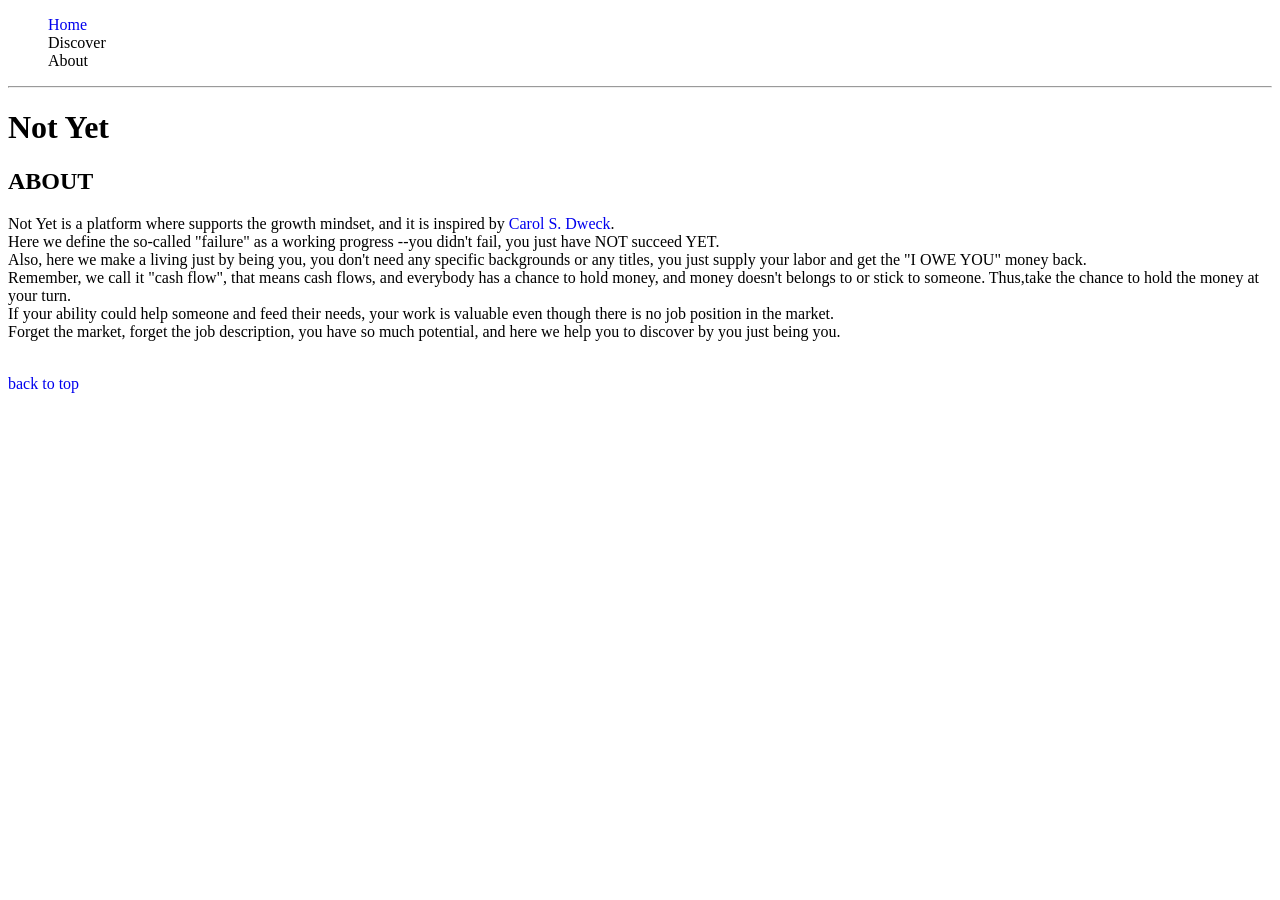
==== index.html @ 68d7e220 "Add new HTML and CSS files for the homepage Add structure pages to improve responsive experience. * " ====
<!DOCTYPE html>
<html lang="en">

<head>
    <meta charset="UTF-8">
    <meta name="viewport" content="width=device-width, initial-scale=1.0">
    <title>Landing Page</title>
    <link rel="stylesheet" href="style.css">
</head>

<body id="top">
    <header>
        <nav>
            <ul>
                <li><a href=index.html>Home</a></li>
                <li>Discover</li>
                <li>About</li>
            </ul>
        </nav>
        <hr>
        <h1>Not Yet</h1>
    </header>
    <section>
        <h2>ABOUT</h2>
        <p>
            Not Yet is a platform where supports the growth mindset, and it is inspired by <span><a
                    href="https://en.wikipedia.org/wiki/Carol_Dweck" target="_blank">Carol S. Dweck</a></span>. <br>
            Here we define the so-called "failure" as a working progress --you didn't fail, you just have NOT succeed
            YET. <br>Also, here we make a living just by being you, you don't need any specific backgrounds or any
            titles, you just supply your labor and get the "I OWE YOU" money back.<br>
            Remember, we call it "cash flow", that means cash flows, and everybody has a chance to hold money, and money
            doesn't belongs to or stick to someone. Thus,take the chance to hold the money at your
            turn.<br> If your ability could help someone and feed their needs, your work is valuable even though there
            is no job position in the market.<br>
            Forget the market, forget the job description, you have so much potential, and here we help you to discover
            by you just being you.
        </p>
        <img src="">
    </section>
    <a href="#top">back to top</a>
</body>

</html>
---- style.css ----
@media screen and (prefers-reduced-motion: no-preference) {
    html {
      scroll-behavior: smooth;
    }
  }
a{
    text-decoration: none;
} 
ul{
    list-style-type:none;
}
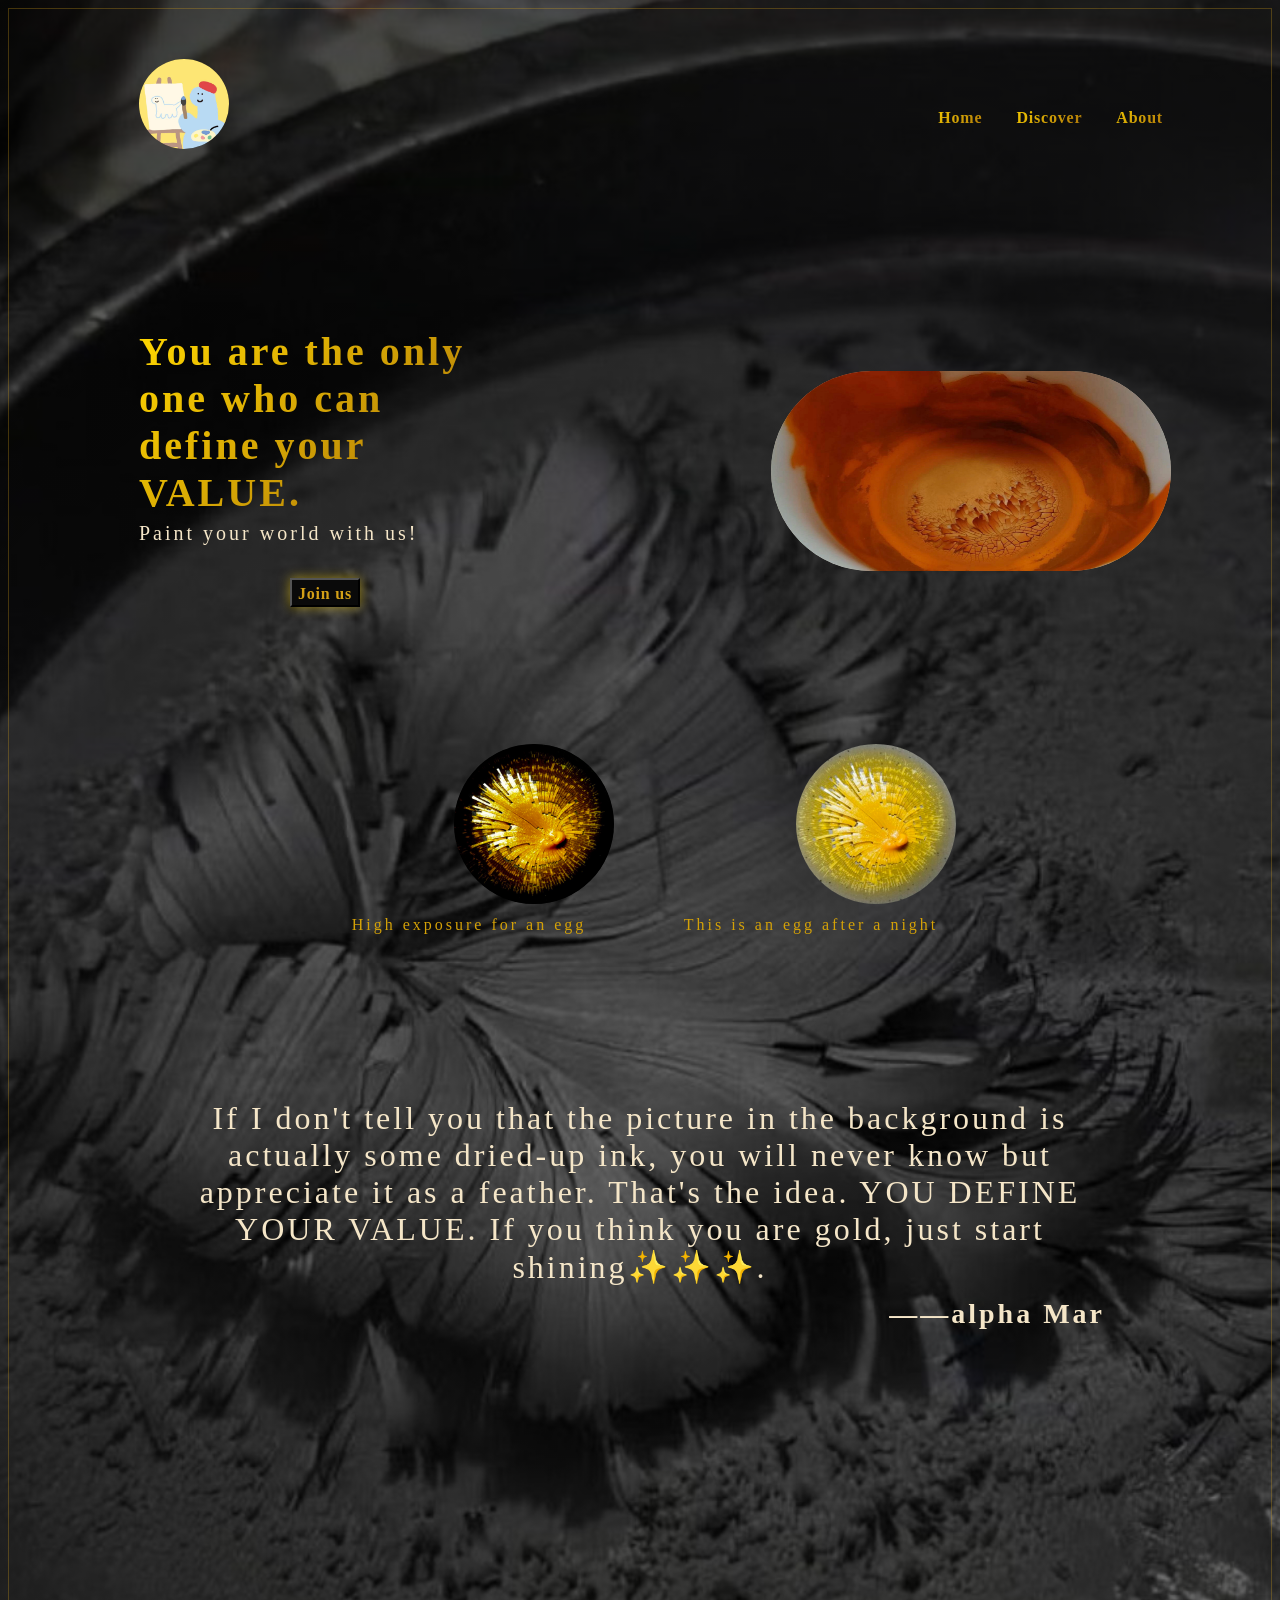
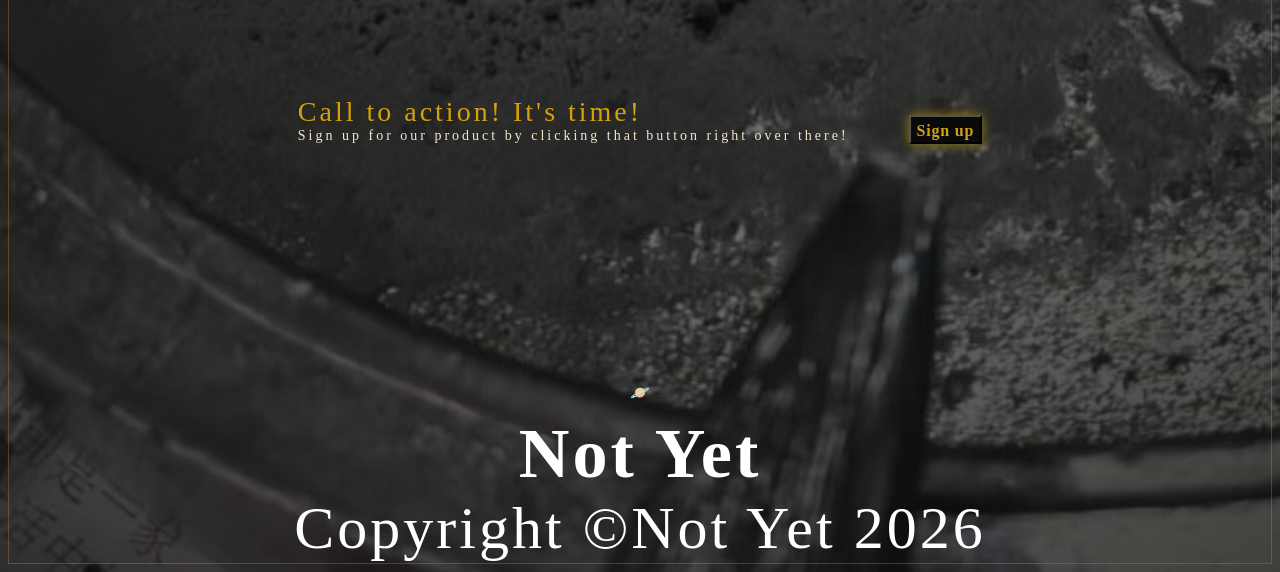
==== commit 40ca76d3: "Add all files for the first edition for the landing page" ====
--- a/index.html
+++ b/index.html
@@ -5,39 +5,100 @@
     <meta charset="UTF-8">
     <meta name="viewport" content="width=device-width, initial-scale=1.0">
     <title>Landing Page</title>
+    <link rel="icon" type="image/png" href="images/miniG.jpg">
     <link rel="stylesheet" href="style.css">
 </head>
 
 <body id="top">
-    <header>
-        <nav>
-            <ul>
-                <li><a href=index.html>Home</a></li>
-                <li>Discover</li>
-                <li>About</li>
-            </ul>
+    <!-- header part -->
+    <!-- nav part -->
+    <header class="left-right">
+        <nav class="main-nav">
+            <div class="header-logo">
+                <img src="images/favicon.jpg">
+            </div>
+            <div class="links">
+                <ul>
+                    <li><a href="index.html">Home</a></li>
+                    <li><a href="discover.html">Discover</a></li>
+                    <li><a href="about.html">About</a></li>
+                </ul>
+            </div>
         </nav>
-        <hr>
-        <h1>Not Yet</h1>
-    </header>
-    <section>
-        <h2>ABOUT</h2>
-        <p>
-            Not Yet is a platform where supports the growth mindset, and it is inspired by <span><a
-                    href="https://en.wikipedia.org/wiki/Carol_Dweck" target="_blank">Carol S. Dweck</a></span>. <br>
-            Here we define the so-called "failure" as a working progress --you didn't fail, you just have NOT succeed
-            YET. <br>Also, here we make a living just by being you, you don't need any specific backgrounds or any
-            titles, you just supply your labor and get the "I OWE YOU" money back.<br>
-            Remember, we call it "cash flow", that means cash flows, and everybody has a chance to hold money, and money
-            doesn't belongs to or stick to someone. Thus,take the chance to hold the money at your
-            turn.<br> If your ability could help someone and feed their needs, your work is valuable even though there
-            is no job position in the market.<br>
-            Forget the market, forget the job description, you have so much potential, and here we help you to discover
-            by you just being you.
-        </p>
-        <img src="">
-    </section>
-    <a href="#top">back to top</a>
+        <!-- hero part  -->
+        <section class="hero-part">
+            <div class="left-desc">
+                <div class="hero-main-text">
+                    <div>You are the only one who can define your <span>VALUE</span>.
+                    </div>
+                </div>
+                <div class="hero-secondary-text">
+                    Paint your world with us!
+                </div>
+
+                <div class="button">
+                    <button><span class="button-text"><a href="">Join us</a></span></button>
+                </div>
+            </div>
+            <div class="right-desc">
+                <div class="image-container">
+                    <img class="big-image" src="images/fire-mountain.jpg">
+                </div>
+            </div>
+        </section>
+        <!--information part-->
+        <section class="information-part">
+            <div class="small-containers">
+                <div class="box">
+                    <img src="images/burst.jpg">
+                    <div class="subtext">High exposure for an egg</div>
+                </div>
+
+                <div class="box">
+                    <img src="images/miniG.jpg">
+                    <div class="subtext">This is an egg after a night</div>
+                </div>
+            </div>
+        </section>
+        <!-- quotation part -->
+        <section>
+            <div class="quotation">
+                <div class="q-box">
+                    <div class="q-text">If I don't tell you that the picture in the background is actually some dried-up
+                        ink, you will
+                        never
+                        know but appreciate it as a feather. That's the idea.
+                        YOU DEFINE YOUR VALUE. If you think you are gold,
+                        just start shining✨✨✨.</div>
+                    <div class="q-sign"><strong>——alpha Mar</strong></div>
+                </div>
+            </div>
+        </section>
+        <!--part before footer-->
+        <section class="last-section">
+            <div class="last">
+                <div>
+                    <div class="last-text">
+                        <div class="last-desc">Call to action! It's time!
+                            <div class="small-text">Sign up for our product by clicking that button right over there!
+                            </div>
+                        </div>
+                    </div>
+                </div>
+                <div>
+                    <button class="button"><span class="button-text"><a href>Sign up</a></span></button>
+                </div>
+            </div>
+        </section>
+        <!-- footer -->
+        <a href="#top"><strong>🪐</strong></a>
+        <footer>
+            <h3>Not Yet</h3>
+            <div class="footer-text">
+                Copyright ©️Not Yet 2026
+            </div>
+        </footer>
+
 </body>
 
 </html>
--- a/style.css
+++ b/style.css
@@ -1,11 +1,235 @@
+@import url('https://fonts.googleapis.com/css?family=Raleway:300,400')
 @media screen and (prefers-reduced-motion: no-preference) {
     html {
       scroll-behavior: smooth;
     }
   }
+/* header part */
+nav{
+    display: flex;
+    justify-content: space-between;
+    align-items: center;
+    margin:0;
+    padding:0;
+}
+.header-logo img{
+    display: flex;
+    align-items:center;
+    margin-left:130px;
+    height:90px;
+    width:90px;
+    box-shadow: inset 0 0 20px 10px #0a0a0a; /* Use your background color */
+    border-radius: 60px;  
+}
+ul{
+    display: flex;
+    list-style-type:none;
+    gap: 18px;
+    margin-right: 100px;
+}
+nav li{
+    display: inline;
+}
+nav a{
+    display: inline-block;
+    padding: 0.5em;
+    background: linear-gradient(135deg, #FFD700, #A0670A);
+-webkit-background-clip: text;
+-webkit-text-fill-color: transparent;
+}
+nav a:hover{
+    background-color:#F5E6C8;
+}
 a{
     text-decoration: none;
+    font-weight: bold;
+    font-size: 16px;
+    color: #D4A017;
+    letter-spacing: 0.05em;
+    transition: background-color 0.3s ease;
 } 
-ul{
-    list-style-type:none;
-}+/* hero part */
+    /* background image */
+body{
+    background-image: url("images/bgoleden.jpg");
+    background-color: #0D0D0D;
+    background-repeat: no-repeat;
+    background-size: cover;
+    background-position: center;
+    background-attachment: fixed;
+    background: radial-gradient(circle, rgba(0,0,0,0.3) 0%, rgba(0,0,0,0.75) 100%),
+            url('images/blackfeather.jpg') center/cover no-repeat;
+    letter-spacing: 0.05em;
+    box-sizing:border-box;
+}
+/* below nav part */
+.hero-part{
+    display: flex;
+    justify-content: space-between;
+    align-items: center;
+} 
+.left-desc{
+    display: flex;
+    flex-direction: column;
+    padding:130px;
+}
+.right-desc{
+    display: flex;
+    margin-right:100px;
+}
+button{
+    box-shadow: 0 0 12px rgba(255, 215, 0, 0.5);
+    margin-top:6px;
+    font-size: 20px;
+    background-color:#0a0a0a;;
+    color:#F0EAD6;
+    font-family:"Cormorant Garamond", serif;
+}
+button:hover{
+    box-shadow: 0 0 12px rgba(255, 215, 0, 0.5);
+}
+.hero-main-text{
+    font-family:"Cormorant Garamond", serif;
+    text-align:left;
+    font-size:40px;
+    font-weight:bold;
+    color:#D4A017;
+    background: linear-gradient(135deg, #FFD700, #A0670A);
+-webkit-background-clip: text;
+-webkit-text-fill-color: transparent;
+}  
+
+.hero-secondary-text{
+    font-size:20px;
+    text-align:left;
+    margin-top:6px;
+    color:#F5E6C8;
+}
+.big-image{
+    display: flex;
+    height:200px;
+    width:400px;
+    border-radius: 100px; 
+    box-shadow: inset 0 0 20px 10px #F5E6C8;
+    flex:1;
+}
+/* information part */
+section .desc{
+    color:#D4A017;
+    font-weight: bold;
+    display: flex;
+    justify-content: center;
+    align-items: center;
+    margin-left: 60px;
+    font-size:40px;
+    padding-bottom:30px;
+    font-family:"Raleway", sans-serif;
+}
+.small-containers{
+    display: flex;
+    flex-direction:row;
+    justify-content:center;
+    align-items:center;
+    gap:52px;
+}
+.box{
+    display: flex;
+    flex-direction:column;
+    justify-content: center;
+    align-items:center;
+    gap: 12px;
+}
+.subtext{
+    font-size:16px;
+    display:flex;
+    justify-content:center;
+    font-family:"Times New Roman", serif;
+}
+
+/* for images */
+section img{
+    background: radial-gradient(circle, #1a1200 0%, #0D0D0D 70%);
+    display: flex;
+    justify-content:center;
+    align-items: flex-start;
+    margin-left:130px;
+    height:160px;
+    width:160px;
+    box-shadow: inset 0 0 20px 10px #0a0a0a; /* Use your background color */
+    border-radius: 80px;  
+    gap:30px;
+}
+
+/* quotation part */
+.quotation{
+    display:flex;
+    padding:160px;
+    font-family:"Cormorant Garamond", serif;
+    color:#F5E6C8;
+}
+.q-text{
+    display:flex;
+    font-size:32px;
+    justify-content:center;
+    padding:6px;
+}
+.q-sign{
+    display:flex;
+    font-size:28px;
+    justify-content:flex-end;
+    padding:6px;
+}
+/* last part before footer */
+.last-section{
+    display:flex;
+    padding:200px;
+    justify-content:center;
+    font-family: "Times New Roman", serif;
+}
+.last{
+    display:flex;
+    align-items:flex-end;
+}
+.last-text{
+    font-size:28px;
+    gap:16px;
+    text-align:left;
+}
+.small-text{
+    font-size:14px;
+    color:#F5E6C8;
+    gap:6px;
+}
+.last-section button{
+    display:flex;
+    gap:18px;
+    margin-left:60px;
+}
+#top{
+    text-align: center;
+    color:#D4A107;
+    border: 1px solid rgba(212, 160, 23, 0.3);
+    font-size: 60px;
+}
+#top{
+    font-size: 60px;
+}
+/* footer part */
+.footer-text{
+    text-align: center;
+    
+}
+h3{
+    display: flex;
+    justify-content: center;
+    align-items: center;
+    margin:0;
+    
+}
+h3, .footer-text{
+    color: white;
+}
+
+/* 
+Subtle gold glow on hover for buttons:
+box-shadow: 0 0 12px rgba(255, 215, 0, 0.5); */
